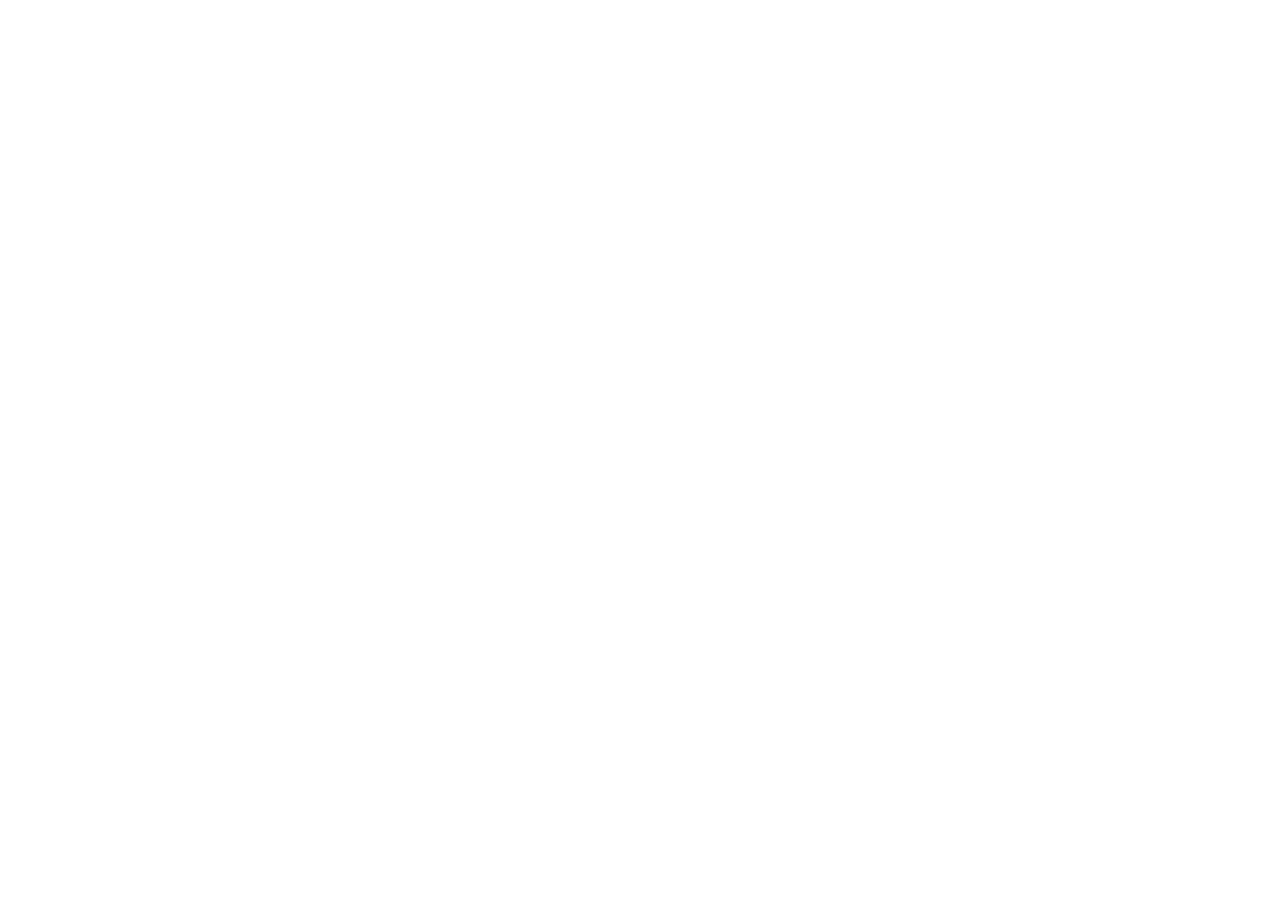
==== etch-a-sketch-project/index.html @ b23c7ad1 "Setting up Etch-a-Sketch" ====
<!DOCTYPE html>
<html lang="en">
  <head>
    <meta charset="UTF-8" />
    <meta http-equiv="X-UA-Compatible" content="IE=edge" />
    <meta name="viewport" content="width=device-width, initial-scale=1.0" />
    <title>Etch-a-Sketch!</title>
    <link rel="stylesheet" href="./css/style.css" />
  </head>
  <body>
    <div class="container"></div>
    <script src="./js/script.js"></script>
  </body>
</html>
---- etch-a-sketch-project/css/style.css ----
:root {
  --main-background: #fff;
}

* {
  box-sizing: border-box;
  margin: 0;
  padding: 0;
}

body {
  display: flex;
  justify-content: center;
  align-items: center;
  width: 100vw;
  height: 100vh;
}

.container {
  display: flex;
}

.box {
  border: 0.5px solid black;
  height: 20px;
  width: 20px;
}
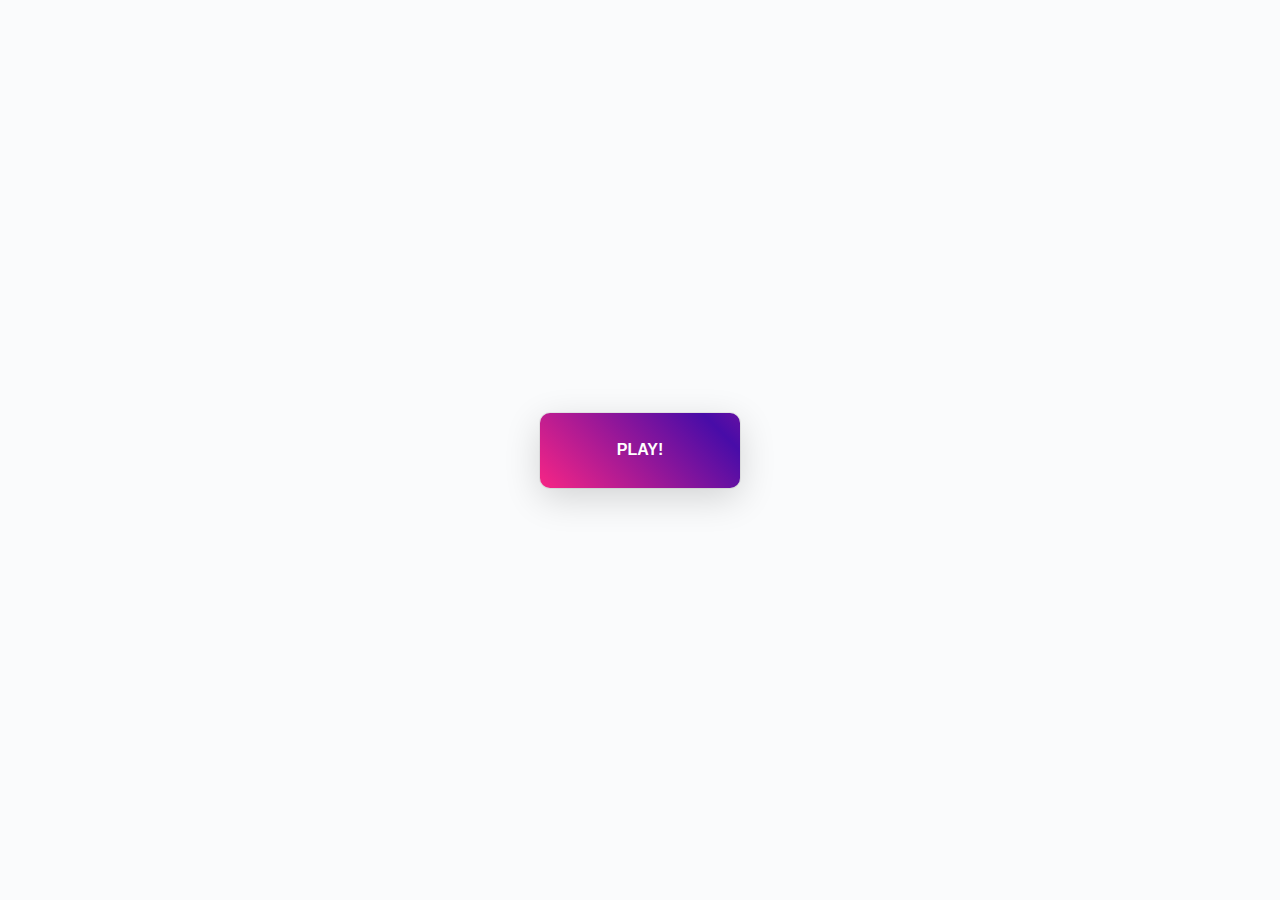
==== commit 596d88ca: "Changes, base built." ====
--- a/etch-a-sketch-project/index.html
+++ b/etch-a-sketch-project/index.html
@@ -8,6 +8,7 @@
     <link rel="stylesheet" href="./css/style.css" />
   </head>
   <body>
+    <button id="clickme">PLAY!</button>
     <div class="container"></div>
     <script src="./js/script.js"></script>
   </body>
--- a/etch-a-sketch-project/css/style.css
+++ b/etch-a-sketch-project/css/style.css
@@ -1,5 +1,9 @@
+@import url('https://fonts.googleapis.com/css2?family=Roboto:wght@400;500;700&display=swap');
+
 :root {
-  --main-background: #fff;
+  --main-bg: #fafbfc;
+  --btn-clr-left: #f72585;
+  --btn-clr-right: #480ca8;
 }
 
 * {
@@ -14,6 +18,8 @@
   align-items: center;
   width: 100vw;
   height: 100vh;
+  background-color: var(--main-bg);
+  font-family: 'Roboto', sans-serif;
 }
 
 .container {
@@ -25,3 +31,38 @@
   height: 20px;
   width: 20px;
 }
+
+button {
+  font-size: 16px;
+  font-weight: 600;
+  color: #fff;
+}
+#clickme {
+  position: relative;
+  height: 75px;
+  width: 200px;
+  border-radius: 10px;
+  border: none;
+  text-transform: uppercase;
+  background-image: linear-gradient(
+    45deg,
+    #f72585 0%,
+    #480ca8 50%,
+    #f72585 100%
+  );
+  background-size: 200% auto;
+  opacity: 1;
+  transition: background-position 0.5s ease, opacity 2s ease;
+  box-shadow: rgba(0, 0, 0, 0.16) 0px 10px 36px 0px,
+    rgba(0, 0, 0, 0.06) 0px 0px 0px 1px;
+}
+
+#clickme:hover {
+  background-position: right center;
+  cursor: pointer;
+  position: relative;
+}
+
+#clickme:active {
+  transform: scale(0.9);
+}
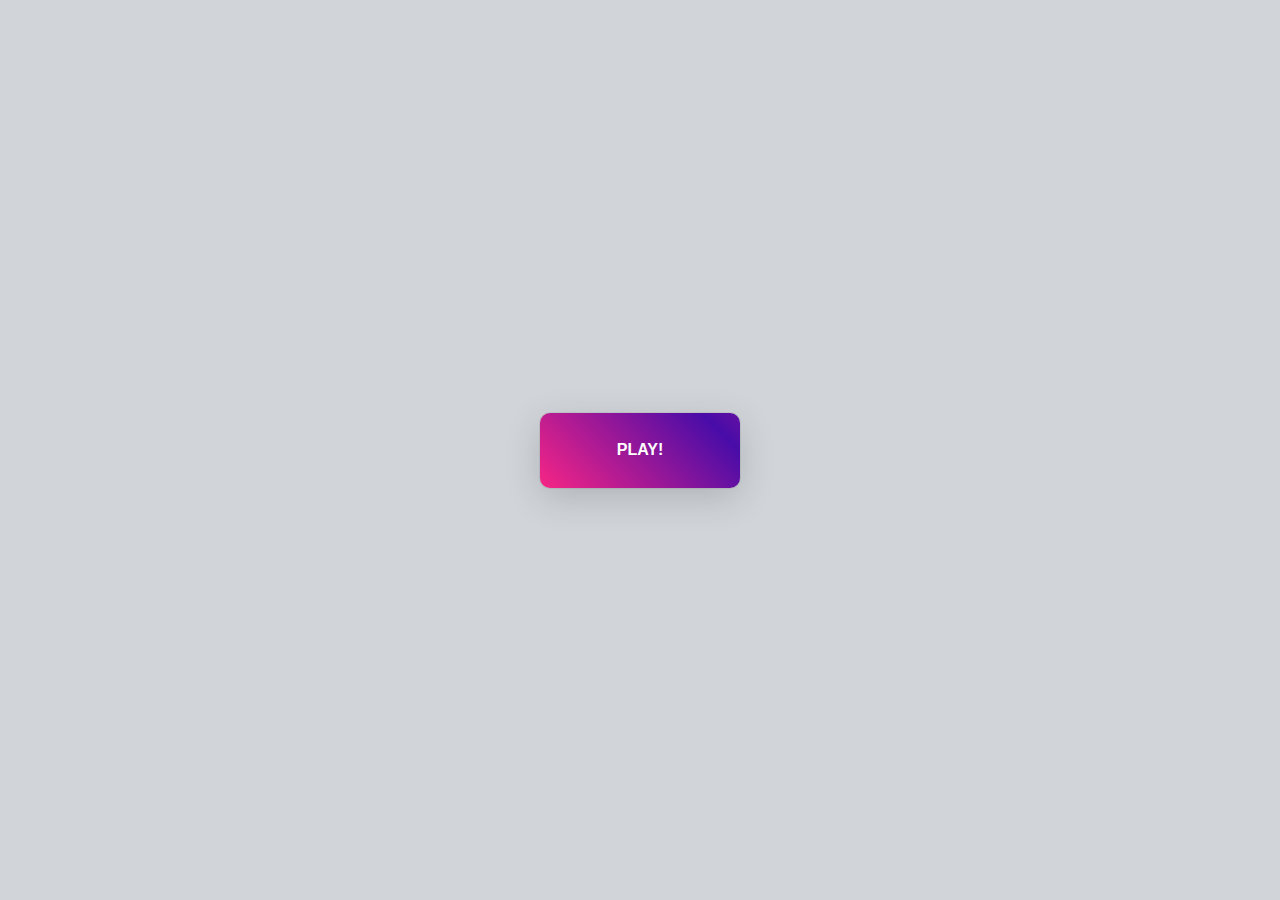
==== commit 3ed38388: "Almost done, reset is up too." ====
--- a/etch-a-sketch-project/index.html
+++ b/etch-a-sketch-project/index.html
@@ -8,8 +8,9 @@
     <link rel="stylesheet" href="./css/style.css" />
   </head>
   <body>
+    <div class="container"></div>
     <button id="clickme">PLAY!</button>
-    <div class="container"></div>
+    <button id="reset">Reset!</button>
     <script src="./js/script.js"></script>
   </body>
 </html>
--- a/etch-a-sketch-project/css/style.css
+++ b/etch-a-sketch-project/css/style.css
@@ -1,9 +1,11 @@
 @import url('https://fonts.googleapis.com/css2?family=Roboto:wght@400;500;700&display=swap');
 
 :root {
-  --main-bg: #fafbfc;
+  --main-bg: #d1d5da;
   --btn-clr-left: #f72585;
   --btn-clr-right: #480ca8;
+  --box-bg: #fafbfc;
+  --box-hover: #24292e;
 }
 
 * {
@@ -24,12 +26,20 @@
 
 .container {
   display: flex;
+  position: absolute;
+  box-shadow: rgba(0, 0, 0, 0.16) 0px 10px 36px 0px,
+    rgba(0, 0, 0, 0.06) 0px 0px 0px 1px;
 }
 
 .box {
   border: 0.5px solid black;
   height: 20px;
   width: 20px;
+  background-color: #fff;
+}
+
+.box:hover {
+  background-color: var(--box-hover);
 }
 
 button {
@@ -37,8 +47,9 @@
   font-weight: 600;
   color: #fff;
 }
-#clickme {
-  position: relative;
+#clickme,
+#reset {
+  position: absolute;
   height: 75px;
   width: 200px;
   border-radius: 10px;
@@ -57,12 +68,45 @@
     rgba(0, 0, 0, 0.06) 0px 0px 0px 1px;
 }
 
-#clickme:hover {
+#clickme:hover,
+#reset:hover {
   background-position: right center;
   cursor: pointer;
-  position: relative;
 }
 
-#clickme:active {
+#clickme:active,
+#reset:active {
   transform: scale(0.9);
 }
+
+#reset {
+  position: relative;
+  top: -35%;
+  opacity: 0;
+}
+
+.moveUp {
+  animation: moveUp 2s ease;
+}
+
+@keyframes moveUp {
+  from {
+    top: 45%;
+  }
+  to {
+    top: 10%;
+  }
+}
+
+.moveReset {
+  animation: moveReset 2s ease;
+}
+
+@keyframes moveReset {
+  from {
+    top: -50%;
+  }
+  to {
+    top: -35%;
+  }
+}
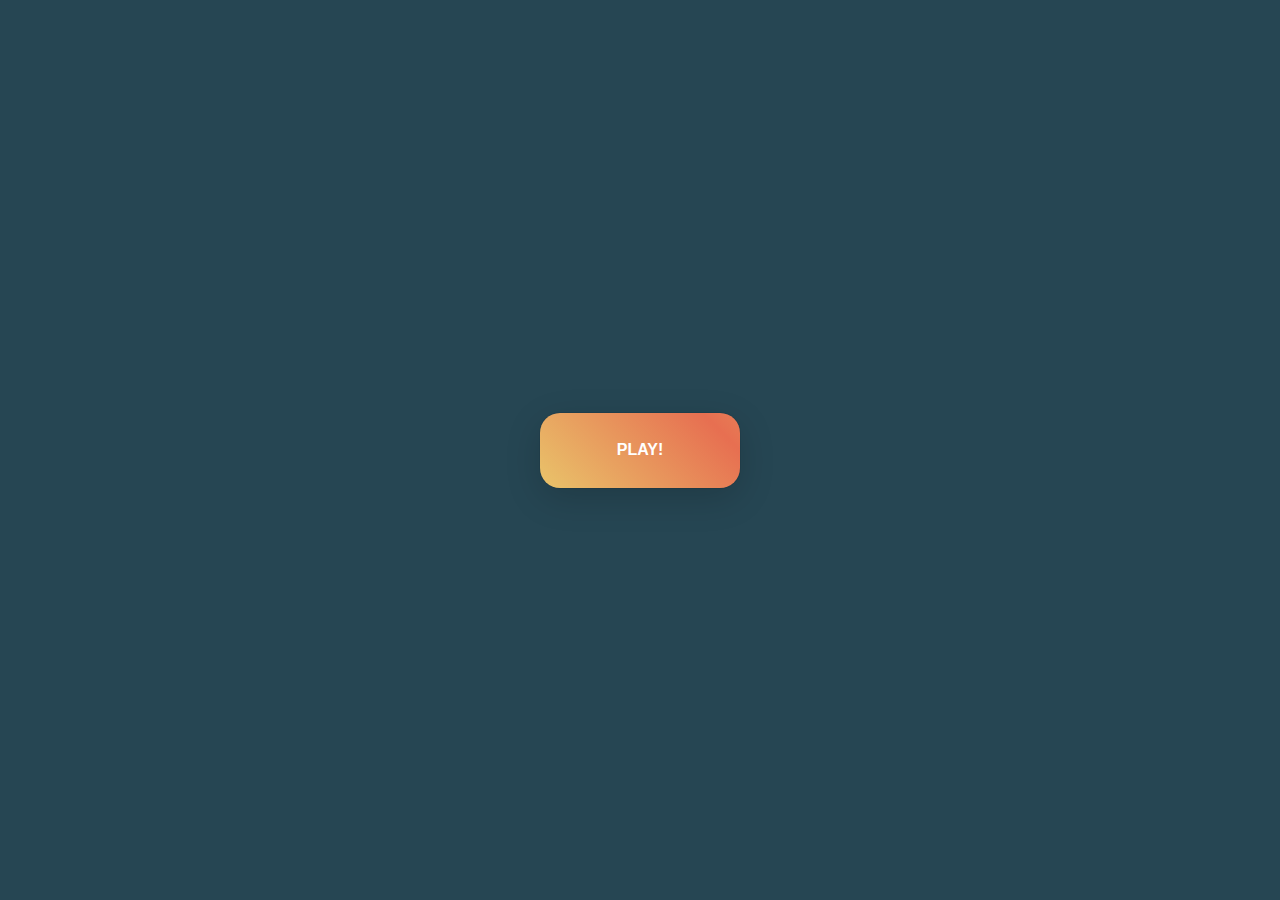
==== commit fd8978eb: "Done for now! Styling and more features coming some time later." ====
--- a/etch-a-sketch-project/index.html
+++ b/etch-a-sketch-project/index.html
@@ -4,7 +4,7 @@
     <meta charset="UTF-8" />
     <meta http-equiv="X-UA-Compatible" content="IE=edge" />
     <meta name="viewport" content="width=device-width, initial-scale=1.0" />
-    <title>Etch-a-Sketch!</title>
+    <title>Sketch Pad 1810!</title>
     <link rel="stylesheet" href="./css/style.css" />
   </head>
   <body>
--- a/etch-a-sketch-project/css/style.css
+++ b/etch-a-sketch-project/css/style.css
@@ -1,7 +1,7 @@
 @import url('https://fonts.googleapis.com/css2?family=Roboto:wght@400;500;700&display=swap');
 
 :root {
-  --main-bg: #d1d5da;
+  --main-bg: #264653; /* #fcd5ce */
   --btn-clr-left: #f72585;
   --btn-clr-right: #480ca8;
   --box-bg: #fafbfc;
@@ -27,14 +27,18 @@
 .container {
   display: flex;
   position: absolute;
+  align-items: center;
+  justify-content: center;
   box-shadow: rgba(0, 0, 0, 0.16) 0px 10px 36px 0px,
     rgba(0, 0, 0, 0.06) 0px 0px 0px 1px;
+  opacity: 0;
+  transition: all 2s ease;
 }
 
 .box {
-  border: 0.5px solid black;
-  height: 20px;
-  width: 20px;
+  /* border: 1px solid #d1d5da; Border besser weglassen(?) */
+  height: 10px;
+  width: 10px;
   background-color: #fff;
 }
 
@@ -52,14 +56,14 @@
   position: absolute;
   height: 75px;
   width: 200px;
-  border-radius: 10px;
+  border-radius: 20px;
   border: none;
   text-transform: uppercase;
   background-image: linear-gradient(
     45deg,
-    #f72585 0%,
-    #480ca8 50%,
-    #f72585 100%
+    #e9c46a 0%,
+    /* #f72585, #f480ca8 */ #e76f51 50%,
+    #e9c46a 100%
   );
   background-size: 200% auto;
   opacity: 1;
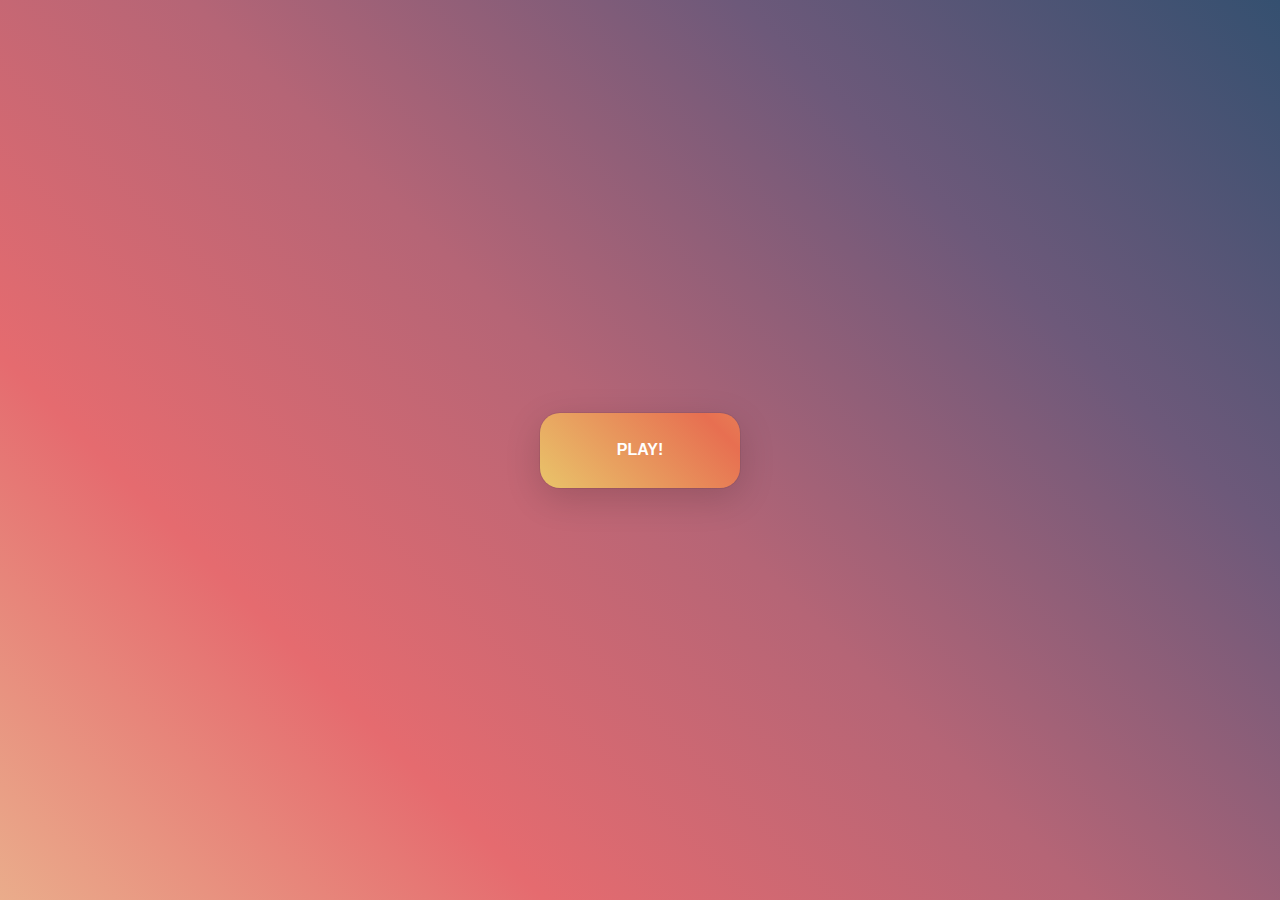
==== commit 94bf1694: "Einige Verbesserungen & Aufräumarbeiten" ====
--- a/etch-a-sketch-project/index.html
+++ b/etch-a-sketch-project/index.html
@@ -8,6 +8,11 @@
     <link rel="stylesheet" href="./css/style.css" />
   </head>
   <body>
+    <!--
+      <p class="test-text">Sketch Pad 1810!</p>
+      Ganze Seite überarbeiten, nicht erst einblenden lassen sondern "gleich bereit", links Menü - rechts Malfläche
+      Dazu ein "Slider", der die Größe von 1-64px size auswählen 
+    -->
     <div class="container"></div>
     <button id="clickme">PLAY!</button>
     <button id="reset">Reset!</button>
--- a/etch-a-sketch-project/css/style.css
+++ b/etch-a-sketch-project/css/style.css
@@ -1,4 +1,5 @@
 @import url('https://fonts.googleapis.com/css2?family=Roboto:wght@400;500;700&display=swap');
+@import url('https://fonts.googleapis.com/css2?family=Montserrat:wght@300;400;700&display=swap');
 
 :root {
   --main-bg: #264653; /* #fcd5ce */
@@ -20,7 +21,14 @@
   align-items: center;
   width: 100vw;
   height: 100vh;
-  background-color: var(--main-bg);
+  background-image: linear-gradient(
+    225deg,
+    rgba(53, 80, 112, 1) 0%,
+    rgba(109, 89, 122, 1) 25%,
+    rgba(181, 101, 118, 1) 50%,
+    rgba(229, 107, 111, 1) 75%,
+    rgba(234, 172, 139, 1) 100%
+  );
   font-family: 'Roboto', sans-serif;
 }
 
@@ -33,6 +41,14 @@
     rgba(0, 0, 0, 0.06) 0px 0px 0px 1px;
   opacity: 0;
   transition: all 2s ease;
+}
+
+.test-text {
+  font-family: 'Montserrat', sans-serif;
+  color: white;
+  font-size: 26px;
+  font-weight: 500;
+  margin-bottom: 200px;
 }
 
 .box {
